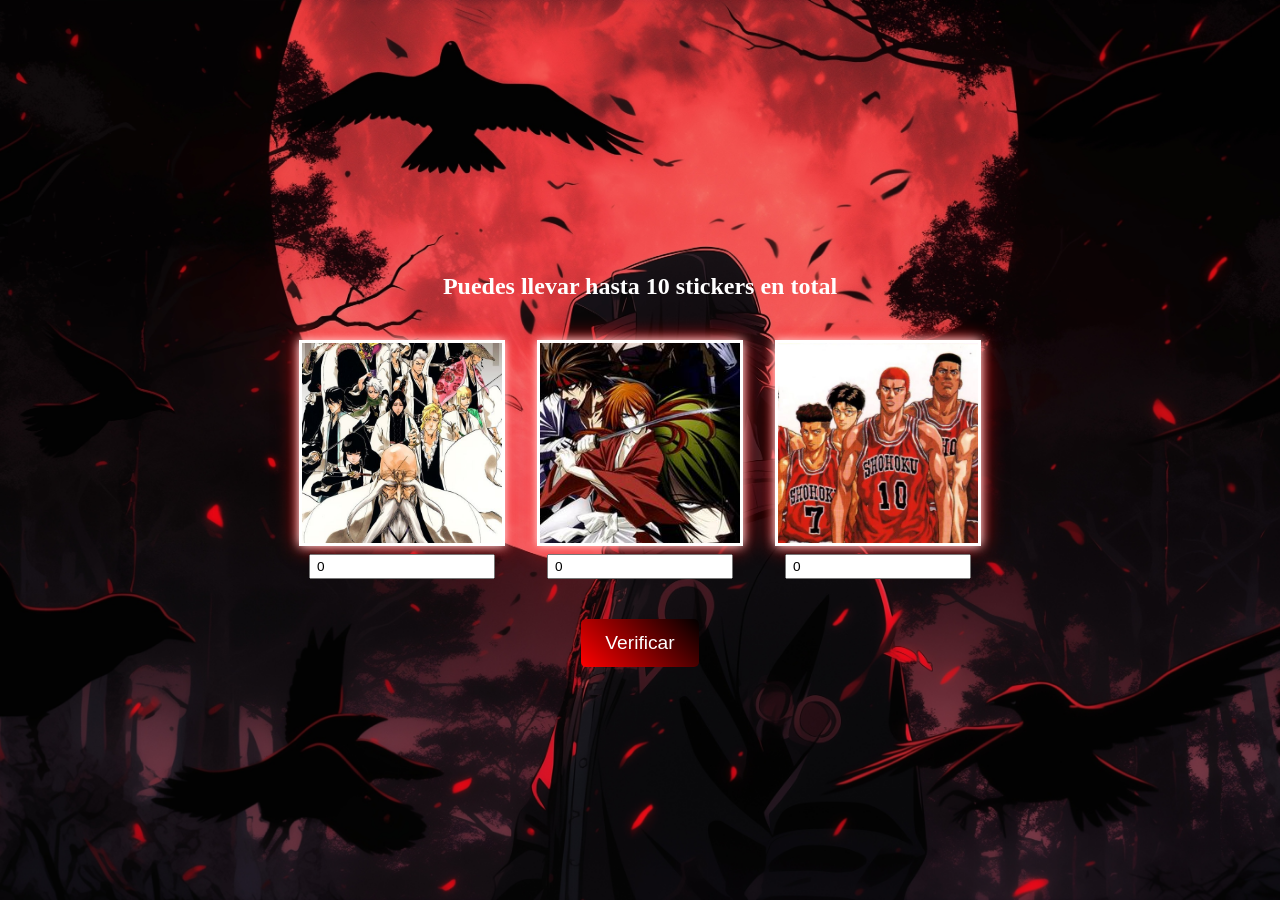
==== index2.html @ 0433873e "primer commmit" ====
<!DOCTYPE html>
<html lang="en">
<head>
    <meta charset="UTF-8">
    <meta name="viewport" content="width=device-width, initial-scale=1.0">
    <title>Document</title>
    <link rel="stylesheet" href="style.css">
</head>
<body style="background: url('img/itachi2.jpg') center/cover no-repeat;">

<div>

<div>
        <h3 style="text-align:center; margin-top:2.5rem; margin-bottom:2.5rem;">Puedes llevar hasta 10 stickers en total</h3>
    </div>

    <div class="inputs-row">
        <div class="input-group">
            <img src="img/Bleach.jpg" alt="Bleach">
            <input class="form-control" type="number" id="inputNum1" min="0" value="0">
        </div>
        <div class="input-group">
            <img src="img/kenchin.jpg" alt="Kenchin">
            <input class="form-control" type="number" id="inputNum2" min="0" value="0">
        </div>
        <div class="input-group">
            <img src="img/shohoku.webp" alt="Shohoku">
            <input class="form-control" type="number" id="inputNum3" min="0" value="0">
        </div>
    </div>

    <div id="mensaje" style="text-align:center; margin-top:2.5rem; margin-bottom:2.5rem;"></div>
    <button class="center-button"
onclick="
let num1 = parseInt(document.querySelector('#inputNum1').value);
let num2 = parseInt(document.querySelector('#inputNum2').value);
let num3 = parseInt(document.querySelector('#inputNum3').value);

let resultado = num1+num2+num3;

if(resultado > 10){
 document.querySelector('#mensaje').textContent = 'Llevas demasiados stickers';
} 
else if(resultado == 0){
    document.querySelector('#mensaje').textContent = 'Por favor selecciona al menos un sticker';
}
else if(resultado < 10){
    document.querySelector('#mensaje').textContent = 'Puedes llevar mas stickers';
}
else if(resultado == 10){
    document.querySelector('#mensaje').textContent = 'Llevas la cantidad maxima de stickers';
}
else {
    document.querySelector('#mensaje').textContent = '';
}
"
>Verificar</button>

</div>


</body>
</html>
---- style.css ----
/* full-screen container centered both vertically and horizontally */
body {
    display: flex;
    flex-direction: column;
    justify-content: center; /* centra verticalmente */
    align-items: center;     /* centra horizontalmente */
    min-height: 100vh;
    margin: 0;
    gap: 1rem; /* espacio entre selects, botón y mensaje */

}

img {
    /* flex child; no need for block or margin now */
    border: none;
}

/* additional class for toggled red border if desired */
.bordeRojo {
    border: 2px solid red;
}

/* HTML INDEX 2 */
.inputs-row {
    display: flex;
    justify-content: center;
    gap: 2rem;
    flex-wrap: wrap;
}

.input-group {
    display: flex;
    flex-direction: column;
    align-items: center;
    gap: 0.5rem;
}

.input-group img {
    width: 200px;
    height: 200px;
    object-fit: cover;
    border: 3px solid #fff;
    box-shadow: 0 0 10px #fff, 0 0 20px #f00, inset 0 0 10px #fff, inset 0 0 20px #f00;
    transition: transform 0.3s ease;
    cursor: pointer;
}

.input-group img:hover {
    transform: scale(1.15);
}

.form-control {
    padding: 0.2rem 0.4rem;
    font-size: 0.85rem;
    transition: transform 0.3s ease;
}

.form-control:hover {
    transform: scale(1.1);
}

.center-button {
    display: block;
    margin: 1rem auto 0;
    padding: 0.8rem 1.5rem;
    font-size: 1.2rem;
    background: linear-gradient(45deg, red, black);
    color: white;
    border: none;
    border-radius: 5px;
    cursor: pointer;
    transition: transform 0.2s ease;
}

.center-button:hover {
    transform: scale(1.05);
}

h3 {
    text-align: center;
    margin-top: 2.5rem;
    margin-bottom: 2.5rem;
    font-size: 1.5rem;
    color: white;
    font-family: Papyrus, fantasy, cursive;
}

#mensaje {
    text-align: center;
    margin-top: 2.5rem;
    margin-bottom: 2.5rem;
    color: white;
    font-weight: bold;
    font-family: Papyrus, fantasy, cursive;
}

/* Selects visibles y centrados */
select {
    font-size: 1.2rem;
    padding: 0.25rem 0.4rem;
    width: 64px;
    text-align: center;
}

h2 {
text-align: center;
    margin-top: 2.5rem;
    margin-bottom: 2.5rem;
    font-size: 1.5rem;
    color: white;
    font-family: Papyrus, fantasy, cursive;
}

/* Contenedor de neón blanco + celeste */
.neon-box {
    display: flex;
    flex-direction: column;
    align-items: center;
    gap: 1rem;
    padding: 1.25rem 1.5rem;
    border-radius: 12px;
    background: rgba(255,255,255,0.03);
    border: 1px solid rgba(255,255,255,0.12);
    box-shadow: 0 0 12px rgba(0,220,255,0.25), 0 0 30px rgba(0,170,255,0.15), inset 0 0 8px rgba(255,255,255,0.03);
    max-width: 720px;
    width: fit-content;
    backdrop-filter: blur(4px);
}

.neon-box h3 {
    margin: 0;
    color: #eaffff; /* blanco suave */
    text-shadow: 0 0 8px #8ef0ff, 0 0 18px #00d4ff;
    font-family: Papyrus, fantasy, cursive;
}

#mensaje {
    color: #e6ffff;
    font-weight: bold;
    text-align: center;
    text-shadow: 0 0 6px rgba(0,220,255,0.6);
}

/* default button style (black/red) remains earlier; overrides for neon box below */
.neon-box .center-button {
    background: linear-gradient(90deg, #eaffff, #bffcff);
    color: #00202a;
    box-shadow: 0 6px 18px rgba(0,200,255,0.18), 0 0 18px rgba(0,200,255,0.25);
    border-radius: 8px;
    padding: 0.6rem 1.2rem;
    border: 1px solid rgba(0,220,255,0.5);
}

.neon-box .center-button:hover {
    transform: scale(1.04);
    box-shadow: 0 8px 28px rgba(0,200,255,0.28), 0 0 28px rgba(0,200,255,0.35);
}

/* Ajustes para selects dentro del recuadro */
.neon-box .inputs-row {
    gap: 1.25rem;
}
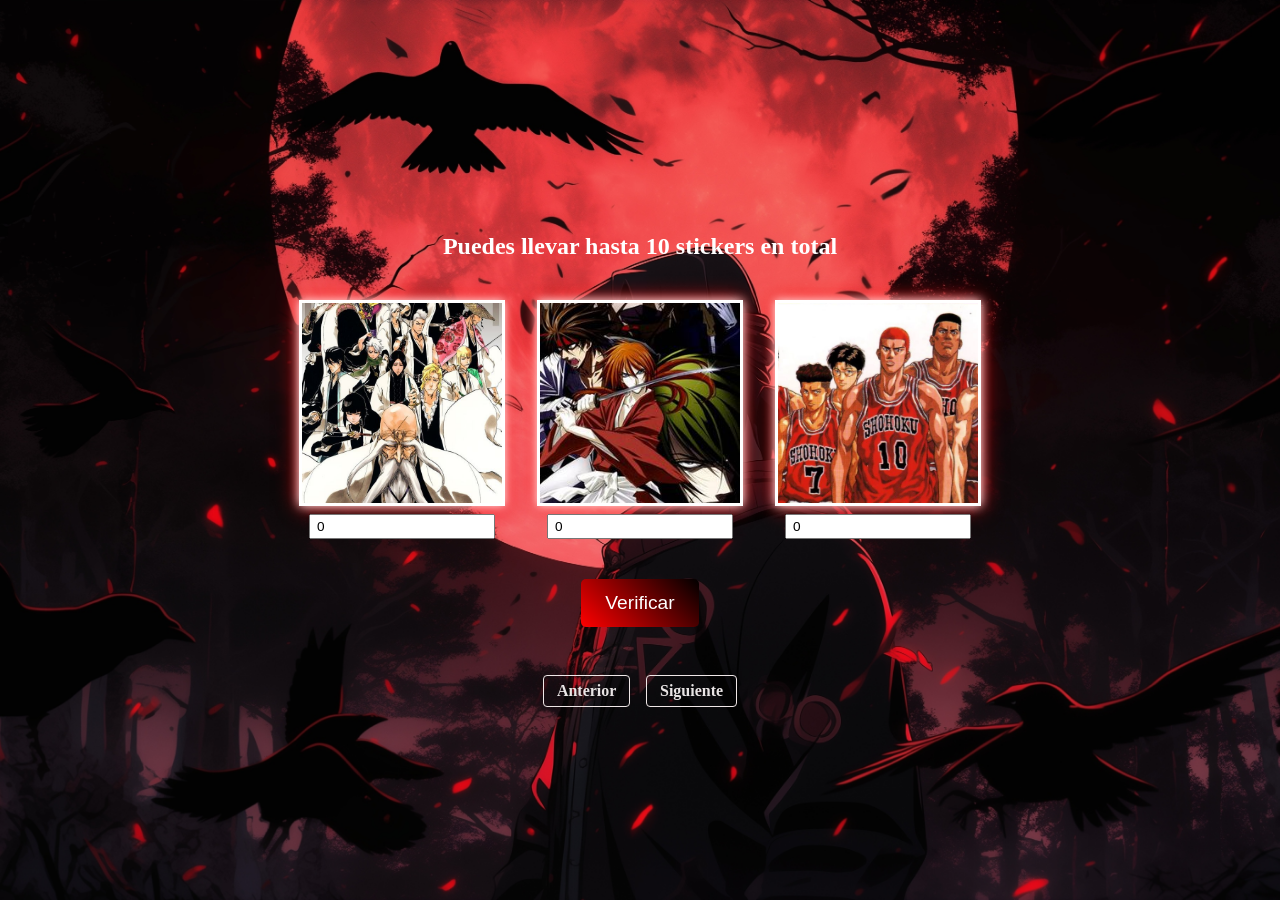
==== commit 3625b0b2: "segundo commmit" ====
--- a/index2.html
+++ b/index2.html
@@ -58,6 +58,11 @@
 
 </div>
 
+<div class="pagination">
+    <a href="index.html" class="pagination-link">Anterior</a>
+    <a href="index3.html" class="pagination-link">Siguiente</a>
+</div>
+
 
 </body>
 </html>
--- a/style.css
+++ b/style.css
@@ -161,3 +161,23 @@
     gap: 1.25rem;
 }
 
+/* Pagination links (used in index2) */
+.pagination {
+    display: flex;
+    justify-content: center;
+    gap: 1rem;
+    margin-top: 2rem;
+}
+.pagination-link {
+    color: rgb(233, 229, 229);
+    font-weight: bold;
+    text-decoration: none;
+    padding: 0.4rem 0.8rem;
+    border: 1px solid rgb(239, 231, 231);
+    border-radius: 4px;
+    transition: background 0.2s ease;
+}
+.pagination-link:hover {
+    background: rgba(255,0,0,0.1);
+}
+
